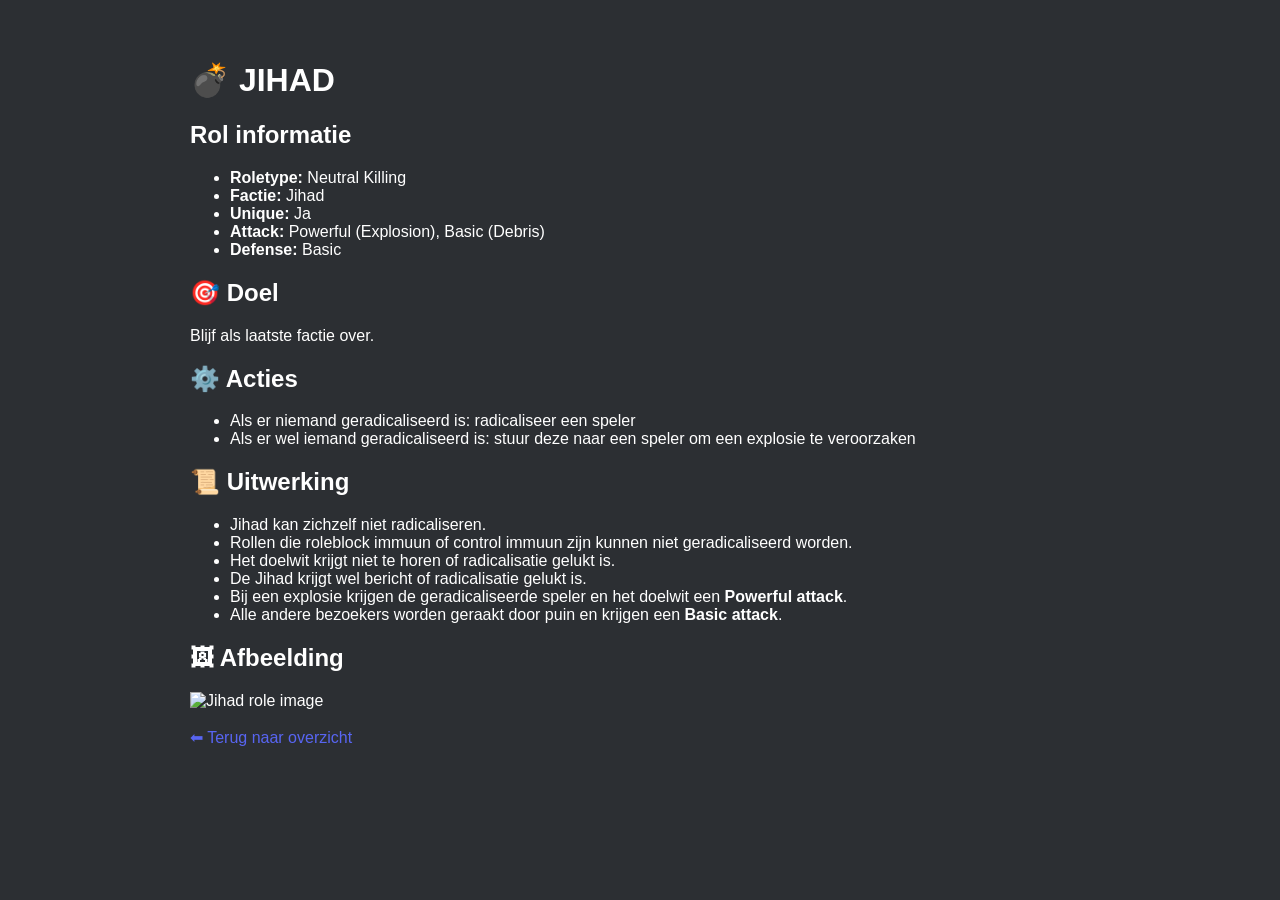
==== roles/jihad.html @ 64f100b1 "update" ====
<!DOCTYPE html>
<html>
<head>
<title>Jihad - TOSbot Wiki</title>
<link rel="stylesheet" href="../css/style.css">
</head>

<body>

<div class="box">

<h1>💣 JIHAD</h1>

<h2>Rol informatie</h2>

<ul>
<li><b>Roletype:</b> Neutral Killing</li>
<li><b>Factie:</b> Jihad</li>
<li><b>Unique:</b> Ja</li>
<li><b>Attack:</b> Powerful (Explosion), Basic (Debris)</li>
<li><b>Defense:</b> Basic</li>
</ul>

<h2>🎯 Doel</h2>
<p>Blijf als laatste factie over.</p>

<h2>⚙️ Acties</h2>

<ul>
<li>Als er niemand geradicaliseerd is: radicaliseer een speler</li>
<li>Als er wel iemand geradicaliseerd is: stuur deze naar een speler om een explosie te veroorzaken</li>
</ul>

<h2>📜 Uitwerking</h2>

<ul>
<li>Jihad kan zichzelf niet radicaliseren.</li>
<li>Rollen die roleblock immuun of control immuun zijn kunnen niet geradicaliseerd worden.</li>
<li>Het doelwit krijgt niet te horen of radicalisatie gelukt is.</li>
<li>De Jihad krijgt wel bericht of radicalisatie gelukt is.</li>
<li>Bij een explosie krijgen de geradicaliseerde speler en het doelwit een <b>Powerful attack</b>.</li>
<li>Alle andere bezoekers worden geraakt door puin en krijgen een <b>Basic attack</b>.</li>
</ul>

<h2>🖼 Afbeelding</h2>

<img src="../images/jihad.png" alt="Jihad role image" style="max-width:300px;">

<br><br>

<a href="../index.html">⬅ Terug naar overzicht</a>

</div>

</body>
</html>
---- css/style.css ----
body{
font-family:Arial;
background:#2c2f33;
color:white;
max-width:900px;
margin:auto;
padding:40px;
}

a{
color:#5865F2;
text-decoration:none;
}

.rolebox{
background:#23272a;
padding:20px;
border-radius:10px;
margin:20px 0;
}

.roles-overview {
  display: flex;
  flex-wrap: wrap;
  gap: 20px;
  justify-content: center;
}

.role-card {
  background:#23272a;
  border-radius:10px;
  padding:20px;
  width:200px;
  text-align:center;
  transition: transform 0.2s;
}

.role-card:hover {
  transform: scale(1.05);
}

.role-card img {
  max-width:100%;
  border-radius:8px;
}

.role-card a {
  display:block;
  margin-top:10px;
  color:#5865F2;
  text-decoration:none;
}
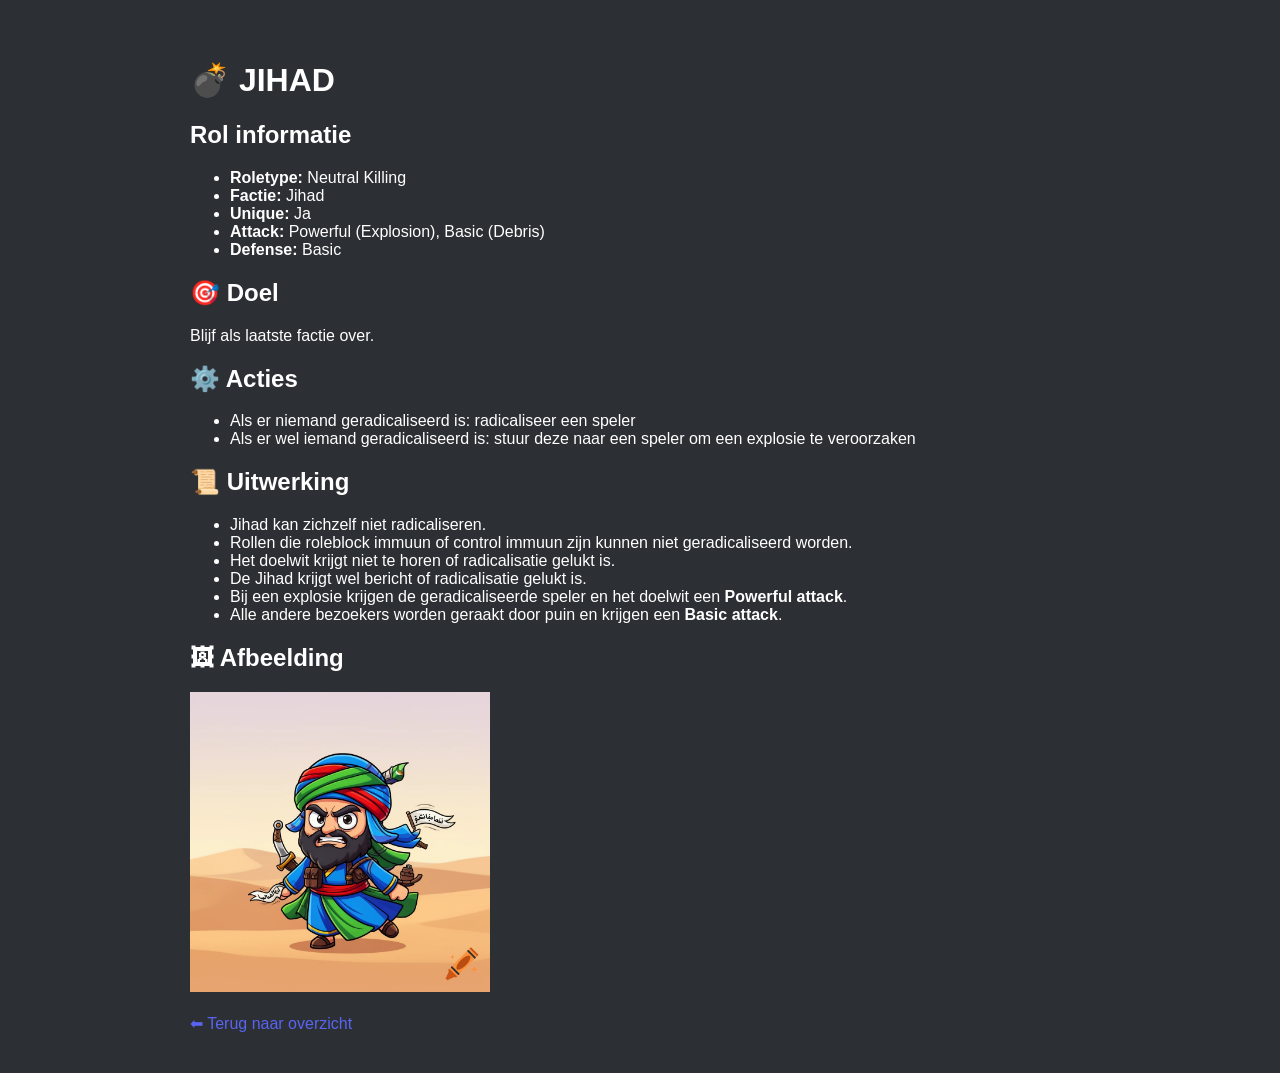
==== commit be4b98bf: "added roles" ====
--- a/roles/jihad.html
+++ b/roles/jihad.html
@@ -44,7 +44,7 @@
 
 <h2>🖼 Afbeelding</h2>
 
-<img src="../images/jihad.png" alt="Jihad role image" style="max-width:300px;">
+<img src="../images/jihad.png" alt="Jihad role image" style="max-width:300px;max-height:300px;">
 
 <br><br>
 
